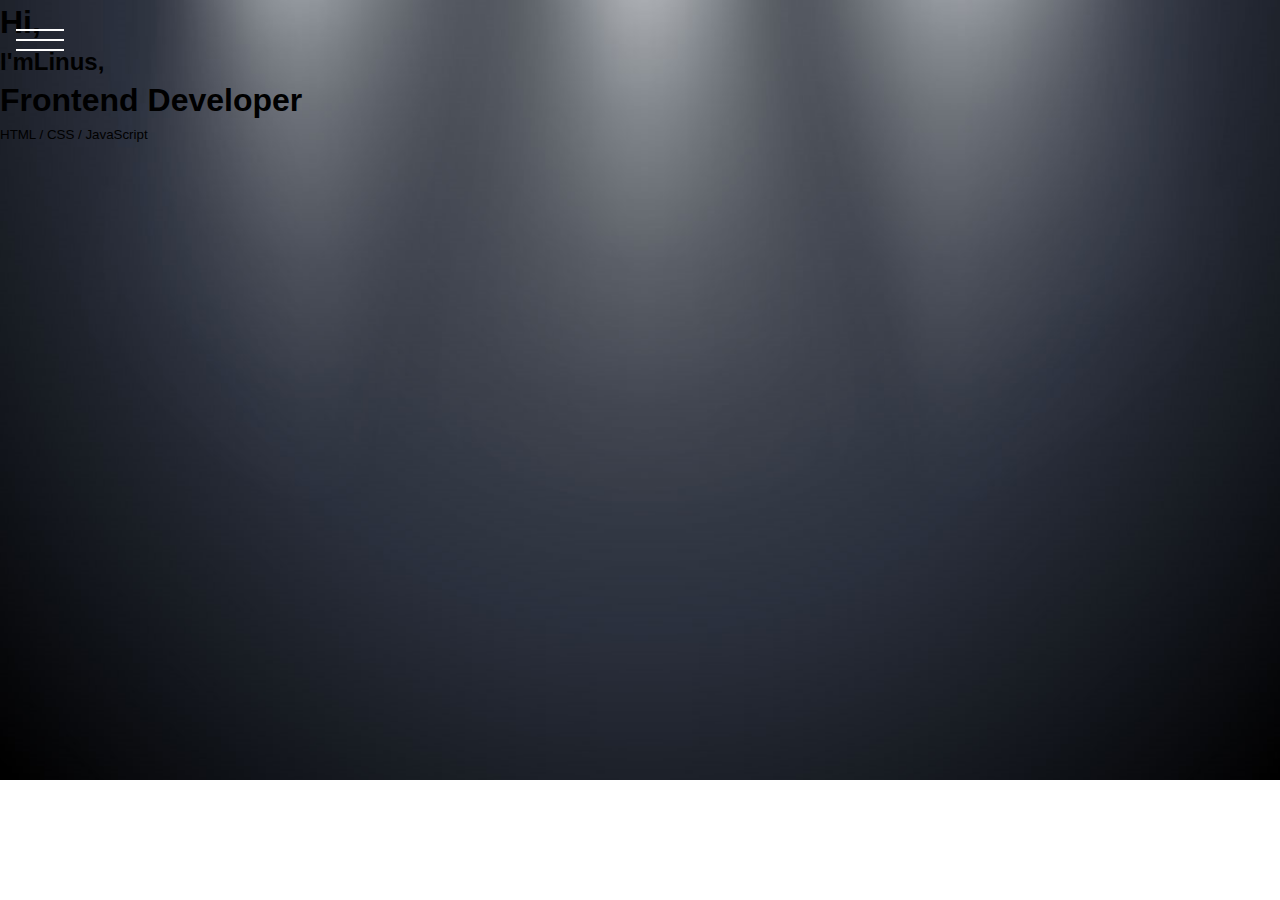
==== pages/about.html @ 9f0e8596 "update" ====
<!DOCTYPE html>
<html lang="en">
  <head>
    <meta charset="utf-8">
    <meta http-equiv="X-UA-Compatible" content="IE=edge">
    <title>Linus webpage</title>
    <meta name="description" content="">
    <meta name="viewport" content="width=device-width, initial-scale=1">
     <link href="https://fonts.googleapis.com/css?family=Lato:400,400i,700" rel="stylesheet">
    <link rel="stylesheet" href="../css/about.css">
    <script src="https://cdn.anychart.com/js/8.0.1/anychart-core.min.js"></script>
      <script src="https://cdn.anychart.com/js/8.0.1/anychart-pie.min.js"></script>
  </head>
  <body>
  <!------------ Menu -------->
  	     <div class="menu-wrap">
    <input type="checkbox" class="toggler">
    <div class="hamburger"><div></div></div>
    <div class="menu">
      <div>
        <div>
          <ul>
        <li><a href="../index.html">Home</a></li>
        <li><a href="../pages/about.html">About</a></li>
        <li><a href="../pages/portfolio.html">Portfolio</a></li>
        <li><a href="../pages/contact.html">Contact</a></li>
          </ul>
        </div>
      </div>
    </div>    
   </div> 

   
   <div class="about">
   	<h1 class="name">Hi,</h1>
   	<h2 class="job">I'm<strong>Linus,</strong></h2>
   	<h1 class="jobs">Frontend Developer</h1>
   	 <p class="title"><small>HTML / CSS / JavaScript</small></p>
   </div>





	<script  src="https://code.jquery.com/jquery-3.5.1.slim.min.js"></script>
	<script src="../js/app.js"></script>
  </body>
</html>
---- css/about.css ----
/* CORE STYLES */
:root {
  --overlay-color: rgba(24, 39, 51 , 0.85);
  --menu-speed: 0.75s;
}

* {
  margin: 0;
  padding: 0;
  box-sizing: border-box;
}

body {
  font-family: 'Roboto', sans-serif;
  line-height: 1.4;
  background-image: url(../media/desk.jpg);
  background-repeat: no-repeat;
  background-size: cover;
}

/* MENU STYLES */
.menu-wrap {
  position: fixed;
  top: 0;
  left: 0;
  z-index: 1;
  display: contents;
}

.menu-wrap .toggler {
  position: absolute;
  top: 0;
  left: 0;
  z-index: 2;
  cursor: pointer;
  width: 80px;
  height: 80px;
  opacity: 0;
}

.menu-wrap .hamburger {
  position: absolute;
  top: 0;
  left: 0;
  z-index: 1;
  width: 80px;
  height: 80px;
  padding: 1rem;
  background: var(--primary-color);
  display: flex;
  align-items: center;
  justify-content: center;
}

/* Hamburger Line */
.menu-wrap .hamburger > div {
  position: relative;
  flex: none;
  width: 100%;
  height: 2px;
  background: #fff;
  display: flex;
  align-items: center;
  justify-content: center;
  transition: all 0.4s ease;
}

/* Hamburger Lines - Top & Bottom */
.menu-wrap .hamburger > div::before,
.menu-wrap .hamburger > div::after {
  content: '';
  position: absolute;
  z-index: 1;
  top: -10px;
  width: 100%;
  height: 2px;
  background: inherit;
}

/* Moves Line Down */
.menu-wrap .hamburger > div::after {
  top: 10px;
}

/* Toggler Animation */
.menu-wrap .toggler:checked + .hamburger > div {
  transform: rotate(135deg);
}

/* Turns Lines Into X */
.menu-wrap .toggler:checked + .hamburger > div:before,
.menu-wrap .toggler:checked + .hamburger > div:after {
  top: 0;
  transform: rotate(90deg);
}

/* Rotate On Hover When Checked */
.menu-wrap .toggler:checked:hover + .hamburger > div {
  transform: rotate(225deg);
}

/* Show Menu */
.menu-wrap .toggler:checked ~ .menu {
  visibility: visible;
}

.menu-wrap .toggler:checked ~ .menu > div {
  transform: scale(1);
  transition-duration: var(--menu-speed);
}

.menu-wrap .toggler:checked ~ .menu > div > div {
  opacity: 1;
  transition: opacity 0.4s ease 0.4s;
}

.menu-wrap .menu {
  position: fixed;
  top: 0;
  left: 0;
  width: 100%;
  height: 100%;
  visibility: hidden;
  overflow: hidden;
  display: flex;
  align-items: center;
  justify-content: center;
}

.menu-wrap .menu > div {
  background: var(--overlay-color);
  width: 100%;
  height: 100%;
  display: flex;
  flex: none;
  align-items: center;
  justify-content: center;
  transform: scale(0);
  transition: all 0.4s ease;
}

.menu-wrap .menu > div > div {
  text-align: center;
  max-width: 90vw;
  max-height: 100vh;
  opacity: 0;
  transition: opacity 0.4s ease;
}

.menu-wrap .menu > div > div > ul > li {
  list-style: none;
  color: #fff;
  font-size: 1.5rem;
  padding: 1rem;
}

.menu-wrap .menu > div > div > ul > li > a {
  color: inherit;
  text-decoration: none;
  transition: color 0.4s ease;
}
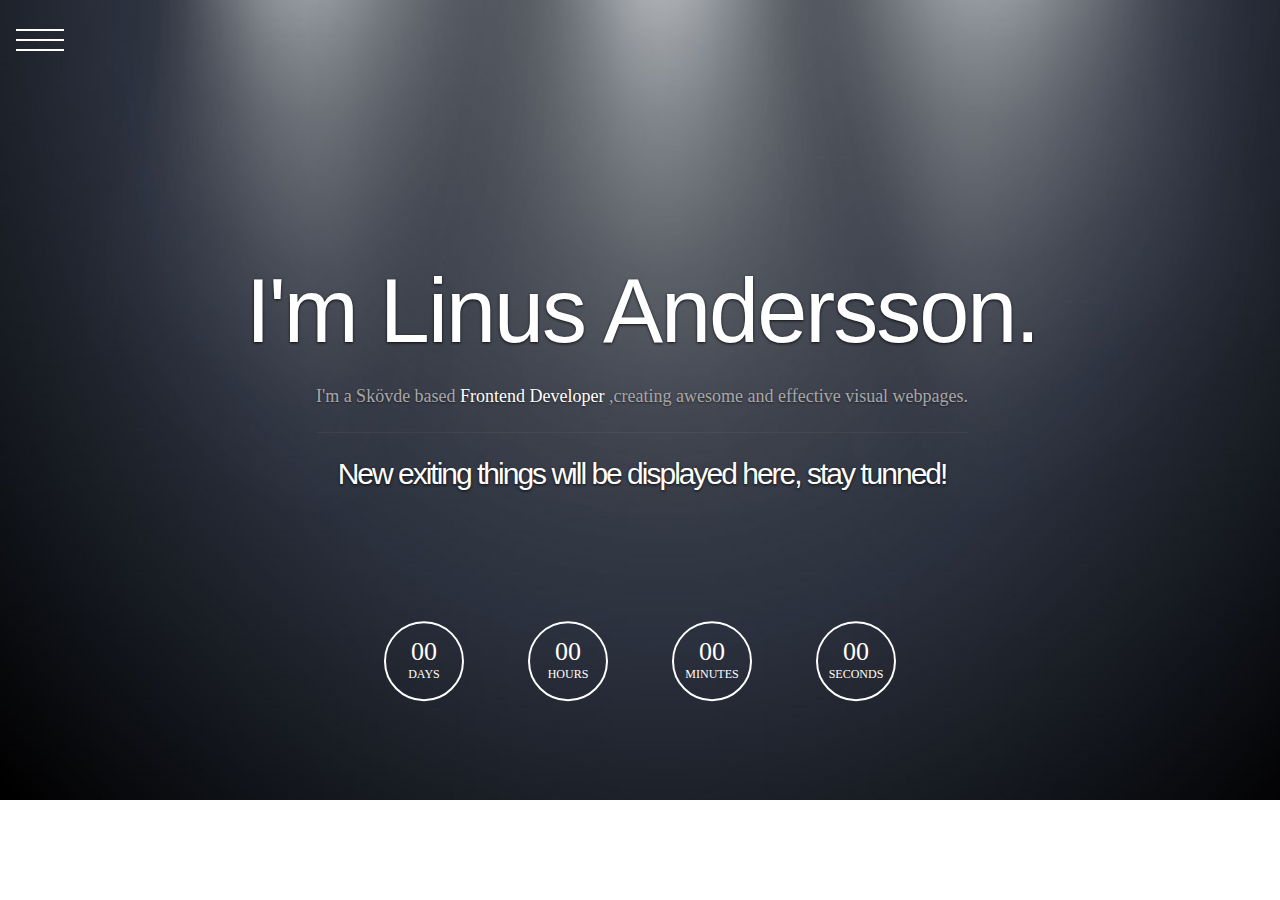
==== commit 54312d46: "update" ====
--- a/pages/about.html
+++ b/pages/about.html
@@ -12,6 +12,44 @@
       <script src="https://cdn.anychart.com/js/8.0.1/anychart-pie.min.js"></script>
   </head>
   <body>
+    <div class="container">
+        <div class="count">
+          <div class="countd">
+            <span id="days">00</span>
+            DAYS
+          </div>
+          <div class="countd">
+            <span id="hours">00</span>
+            HOURS
+          </div>
+          <div class="countd">
+            <span id="minutes">00</span>
+            MINUTES
+          </div>
+          <div class="countd">
+            <span id="seconds">00</span>
+            SECONDS
+          </div>
+        </div>
+    </div>
+   <header id="home">
+      <div class="row banner">
+         <div class="banner-text">
+            <h1 class="responsive-headline">I'm Linus Andersson.</h1>
+            <h3>I'm a Skövde based <span>Frontend Developer</span> ,creating awesome and
+            effective visual webpages.</h3>
+            <hr />  
+            <h2>New exiting things will be displayed here, stay tunned!</h2> 
+         </div>
+      </div>
+   </header> 
+
+
+
+
+
+
+
   <!------------ Menu -------->
   	     <div class="menu-wrap">
     <input type="checkbox" class="toggler">
@@ -30,18 +68,8 @@
     </div>    
    </div> 
 
-   
-   <div class="about">
-   	<h1 class="name">Hi,</h1>
-   	<h2 class="job">I'm<strong>Linus,</strong></h2>
-   	<h1 class="jobs">Frontend Developer</h1>
-   	 <p class="title"><small>HTML / CSS / JavaScript</small></p>
-   </div>
 
-
-
-
-
+  
 	<script  src="https://code.jquery.com/jquery-3.5.1.slim.min.js"></script>
 	<script src="../js/app.js"></script>
   </body>
--- a/css/about.css
+++ b/css/about.css
@@ -11,11 +11,119 @@
 }
 
 body {
-  font-family: 'Roboto', sans-serif;
-  line-height: 1.4;
-  background-image: url(../media/desk.jpg);
+  background: url(../media/desk.jpg);
   background-repeat: no-repeat;
   background-size: cover;
+}
+
+header {
+  position: relative;
+  height: 800px;
+  min-height: 500px;
+  width: 100%;
+  text-align: center;
+}
+
+/* vertically center banner section */
+header:before {
+  content: '';
+  display: inline-block;
+  vertical-align: middle;
+  height: 100%;
+}
+
+header .banner {
+  display: inline-block;
+  vertical-align: middle;
+  margin: 0 auto;
+  width: 85%;
+  padding-bottom: 30px;
+  text-align: center;
+}
+
+header .banner-text {
+  width: 100%;
+}
+
+header .banner-text h1 {
+  font: 90px/1.1em 'opensans-bold', sans-serif;
+  color: #fff;
+  letter-spacing: -2px;
+  margin: 0 auto 18px auto;
+  text-shadow: 0px 1px 3px rgba(0, 0, 0, 0.8);
+}
+
+h2 {
+  font: 30px/1.1em 'opensans-bold', sans-serif;
+  color: #fff;
+  letter-spacing: -2px;
+  margin: 0 auto 18px auto;
+  text-shadow: 0px 1px 3px rgba(0, 0, 0, 0.8);
+}
+
+header .banner-text h3 {
+  font: 18px/1.9em 'librebaskerville-regular', serif;
+  color: #A8A8A8;
+  margin: 0 auto;
+  width: 70%;
+  text-shadow: 0px 1px 2px rgba(0, 0, 0, 0.5);
+}
+
+header .banner-text h3 span,
+header .banner-text h3 a {
+  color: #fff;
+}
+
+header .banner-text hr {
+  width: 60%;
+  margin: 18px auto 24px auto;
+  border-color: #2F2D2E;
+  border-color: rgba(150, 150, 150, 0.1);
+}
+
+.container {
+  width: 100%;
+  position: absolute;
+  top: 50%;
+  left: 50%;
+  transform: translate(-50%, 80%);
+  text-align: center;
+  color: white;
+}
+
+.container h1 {
+  text-transform: uppercase;
+  font-size: 60px;
+  margin: 0px;
+  letter-spacing: 10px;
+}
+
+.container h2 {
+  margin: 0;
+  font-size: 20px;
+  font-weight: 500;
+  font-style: italic;
+}
+
+.count {
+  margin: 40px 0;
+}
+
+.countd {
+  display: inline-block;
+  width: 80px;
+  height: 80px;
+  border: 2px solid;
+  margin: 0 30px;
+  font-size: 12px;
+  border-radius: 50%;
+  overflow: hidden;
+}
+
+.countd span {
+  display: block;
+  font-size: 26px;
+  margin-top: 14px;
 }
 
 /* MENU STYLES */
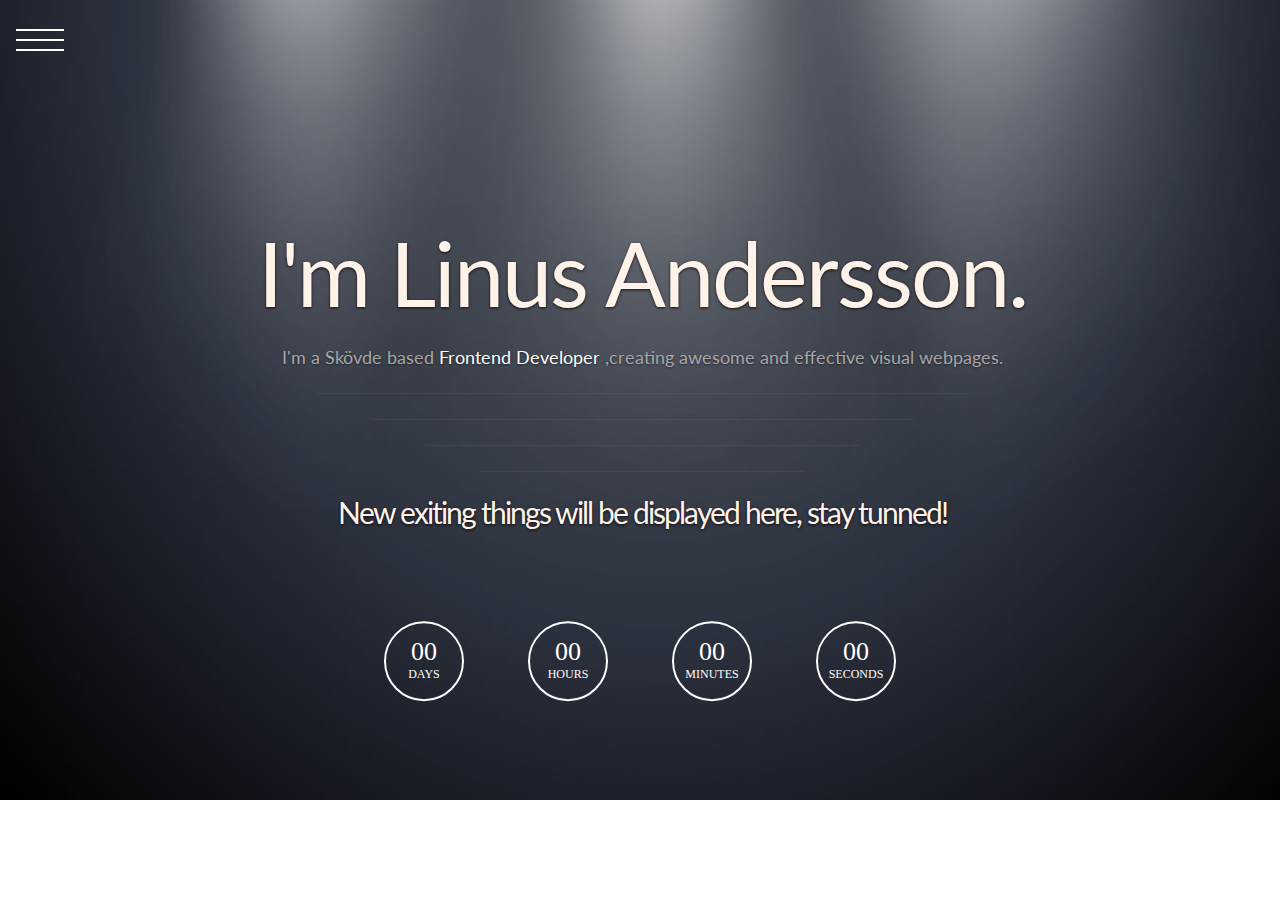
==== commit 4f6f7569: "update" ====
--- a/pages/about.html
+++ b/pages/about.html
@@ -38,7 +38,10 @@
             <h1 class="responsive-headline">I'm Linus Andersson.</h1>
             <h3>I'm a Skövde based <span>Frontend Developer</span> ,creating awesome and
             effective visual webpages.</h3>
-            <hr />  
+            <hr class="first" /> 
+            <hr class="second"/> 
+            <hr class="third"/> 
+            <hr class="fourth"/>  
             <h2>New exiting things will be displayed here, stay tunned!</h2> 
          </div>
       </div>
--- a/css/about.css
+++ b/css/about.css
@@ -46,23 +46,23 @@
 }
 
 header .banner-text h1 {
-  font: 90px/1.1em 'opensans-bold', sans-serif;
-  color: #fff;
+  font: 90px/1.1em 'Lato', sans-serif;
+  color: #fff3e9;
   letter-spacing: -2px;
   margin: 0 auto 18px auto;
   text-shadow: 0px 1px 3px rgba(0, 0, 0, 0.8);
 }
 
 h2 {
-  font: 30px/1.1em 'opensans-bold', sans-serif;
-  color: #fff;
+  font: 30px/1.1em 'Lato', sans-serif;
+  color: #fff3e9;
   letter-spacing: -2px;
   margin: 0 auto 18px auto;
   text-shadow: 0px 1px 3px rgba(0, 0, 0, 0.8);
 }
 
 header .banner-text h3 {
-  font: 18px/1.9em 'librebaskerville-regular', serif;
+  font: 18px/1.9em 'Lato', serif;
   color: #A8A8A8;
   margin: 0 auto;
   width: 70%;
@@ -74,8 +74,29 @@
   color: #fff;
 }
 
-header .banner-text hr {
+.first {
   width: 60%;
+  margin: 18px auto 24px auto;
+  border-color: #2F2D2E;
+  border-color: rgba(150, 150, 150, 0.1);
+}
+
+.second {
+  width: 50%;
+  margin: 18px auto 24px auto;
+  border-color: #2F2D2E;
+  border-color: rgba(150, 150, 150, 0.1);
+}
+
+.third {
+  width: 40%;
+  margin: 18px auto 24px auto;
+  border-color: #2F2D2E;
+  border-color: rgba(150, 150, 150, 0.1);
+}
+
+.fourth {
+  width: 30%;
   margin: 18px auto 24px auto;
   border-color: #2F2D2E;
   border-color: rgba(150, 150, 150, 0.1);
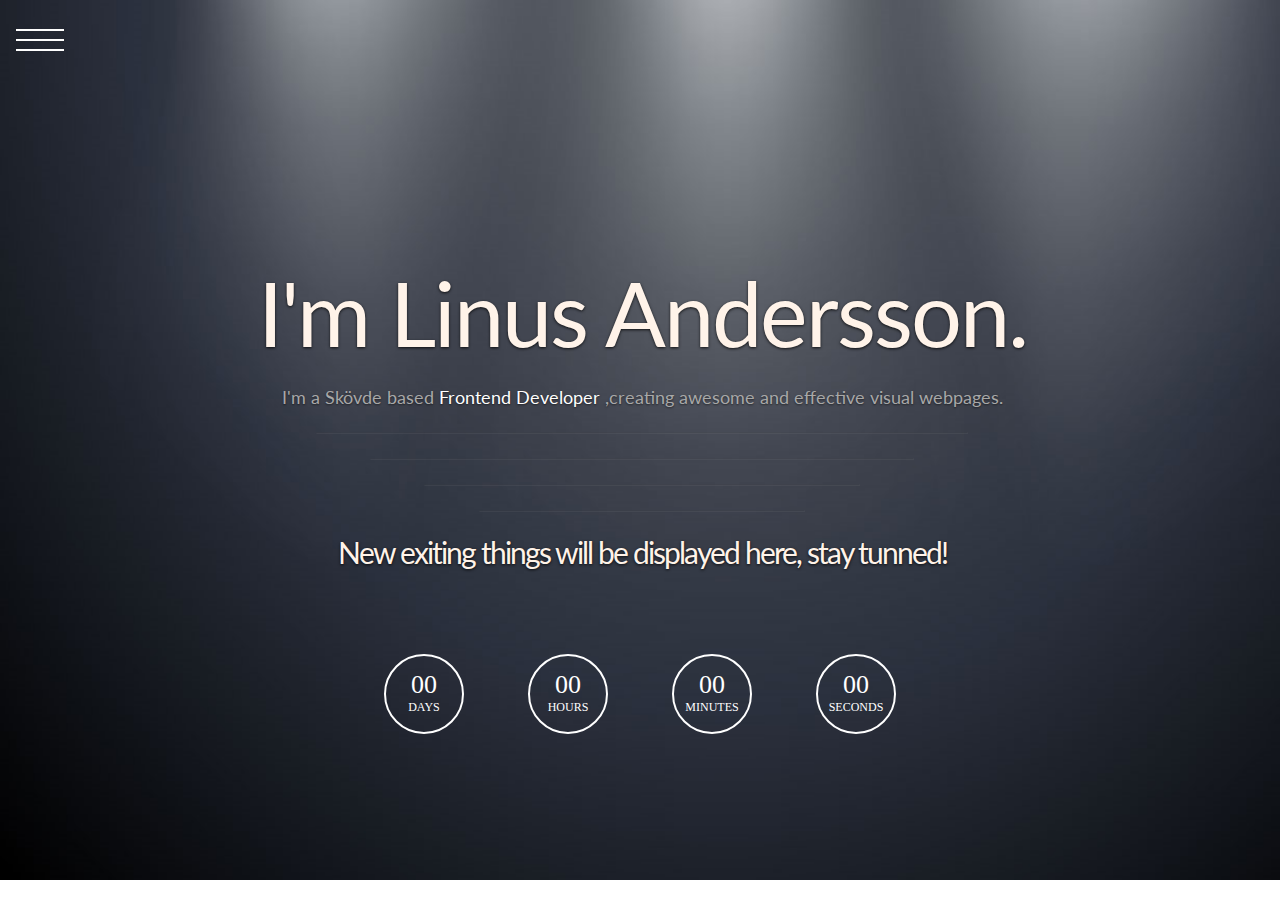
==== commit 491809f4: "update" ====
--- a/pages/about.html
+++ b/pages/about.html
@@ -12,7 +12,23 @@
       <script src="https://cdn.anychart.com/js/8.0.1/anychart-pie.min.js"></script>
   </head>
   <body>
-    <div class="container">
+    
+   <header id="home">
+      <div class="row banner">
+         <div class="banner-text">
+            <h1 class="responsive-headline">I'm Linus Andersson.</h1>
+            <h3>I'm a Skövde based <span>Frontend Developer</span> ,creating awesome and
+            effective visual webpages.</h3>
+            <hr class="first" /> 
+            <hr class="second"/> 
+            <hr class="third"/> 
+            <hr class="fourth"/>  
+            <h2>New exiting things will be displayed here, stay tunned!</h2> 
+         </div>
+      </div>
+   </header> 
+
+   <div class="container">
         <div class="count">
           <div class="countd">
             <span id="days">00</span>
@@ -32,20 +48,6 @@
           </div>
         </div>
     </div>
-   <header id="home">
-      <div class="row banner">
-         <div class="banner-text">
-            <h1 class="responsive-headline">I'm Linus Andersson.</h1>
-            <h3>I'm a Skövde based <span>Frontend Developer</span> ,creating awesome and
-            effective visual webpages.</h3>
-            <hr class="first" /> 
-            <hr class="second"/> 
-            <hr class="third"/> 
-            <hr class="fourth"/>  
-            <h2>New exiting things will be displayed here, stay tunned!</h2> 
-         </div>
-      </div>
-   </header> 
 
 
 
--- a/css/about.css
+++ b/css/about.css
@@ -18,13 +18,12 @@
 
 header {
   position: relative;
-  height: 800px;
+  height: 880px;
   min-height: 500px;
   width: 100%;
   text-align: center;
 }
 
-/* vertically center banner section */
 header:before {
   content: '';
   display: inline-block;
@@ -53,6 +52,28 @@
   text-shadow: 0px 1px 3px rgba(0, 0, 0, 0.8);
 }
 
+@media (max-width: 992px) {
+  header .banner-text h1 {
+    font-size: 44px;
+    color: #fff3e9;
+    letter-spacing: -1px;
+    margin: 0px auto 24px auto;
+    text-shadow: 0px 1px 3px rgba(0, 0, 0, 0.8);
+  }
+}
+
+@media (max-width: 768px) {
+  header .banner-text h1 {
+    font-size: 32px;
+  }
+}
+
+@media (max-width: 320px) {
+  header .banner-text h1 {
+    font-size: 20px;
+  }
+}
+
 h2 {
   font: 30px/1.1em 'Lato', sans-serif;
   color: #fff3e9;
@@ -69,6 +90,18 @@
   text-shadow: 0px 1px 2px rgba(0, 0, 0, 0.5);
 }
 
+@media (max-width: 992px) {
+  header .banner-text h3 {
+    font-size: 15px;
+  }
+}
+
+@media (max-width: 768px) {
+  header .banner-text h3 {
+    font-size: 13px;
+  }
+}
+
 header .banner-text h3 span,
 header .banner-text h3 a {
   color: #fff;
@@ -107,9 +140,16 @@
   position: absolute;
   top: 50%;
   left: 50%;
-  transform: translate(-50%, 80%);
+  transform: translate(-50%, 100%);
   text-align: center;
   color: white;
+}
+
+@media (max-width: 992px) {
+  .container {
+    transform: translate(-50%, 143%);
+    top: 34%;
+  }
 }
 
 .container h1 {
@@ -128,6 +168,18 @@
 
 .count {
   margin: 40px 0;
+}
+
+@media (max-width: 768px) {
+  .count {
+    margin: 30px 0;
+  }
+}
+
+@media (max-width: 320px) {
+  .count {
+    margin: 40px 0;
+  }
 }
 
 .countd {
@@ -141,6 +193,15 @@
   overflow: hidden;
 }
 
+@media (max-width: 768px) {
+  .countd {
+    border: 2px solid;
+    margin: 0px 2px;
+    width: 70px;
+    height: 82px;
+  }
+}
+
 .countd span {
   display: block;
   font-size: 26px;
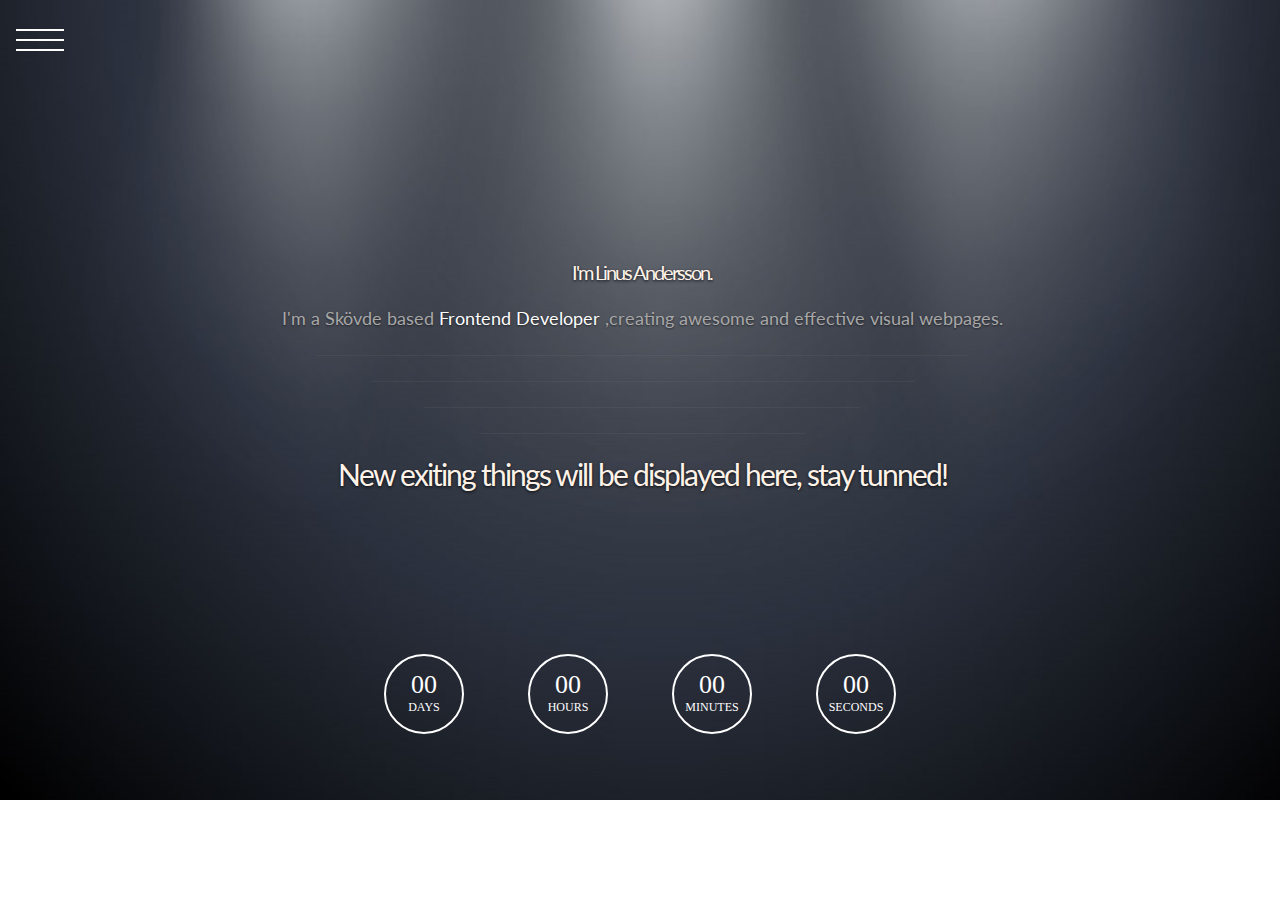
==== commit 4c9caeb8: "Update about.html" ====
--- a/pages/about.html
+++ b/pages/about.html
@@ -55,7 +55,7 @@
 
 
 
-  <!------------ Menu -------->
+  <!-- Menu -->
   	     <div class="menu-wrap">
     <input type="checkbox" class="toggler">
     <div class="hamburger"><div></div></div>
--- a/css/about.css
+++ b/css/about.css
@@ -18,10 +18,22 @@
 
 header {
   position: relative;
-  height: 880px;
+  height: 800px;
   min-height: 500px;
   width: 100%;
   text-align: center;
+}
+
+@media (max-width: 768px) {
+  header {
+    height: 600px;
+  }
+}
+
+@media (max-width: 992px) {
+  header {
+    height: 600px;
+  }
 }
 
 header:before {
@@ -68,7 +80,7 @@
   }
 }
 
-@media (max-width: 320px) {
+@media (min-width: 320px) {
   header .banner-text h1 {
     font-size: 20px;
   }
@@ -176,7 +188,7 @@
   }
 }
 
-@media (max-width: 320px) {
+@media (min-width: 320px) {
   .count {
     margin: 40px 0;
   }
